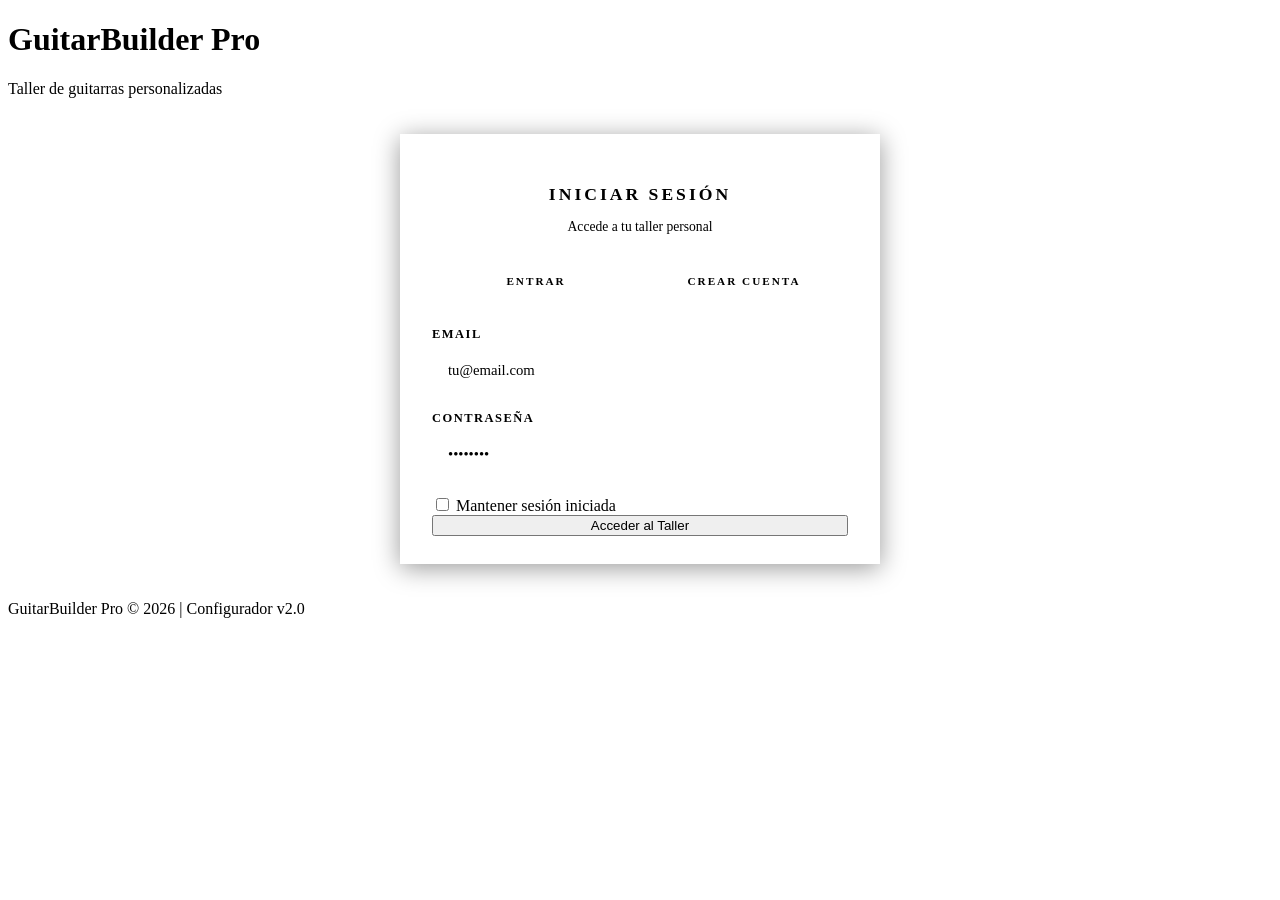
==== index.html @ 759428c0 "Add files via upload" ====
<!DOCTYPE html>
<html lang="es">
<head>
    <meta charset="UTF-8">
    <meta name="viewport" content="width=device-width, initial-scale=1.0">
    <title>GuitarBuilder Pro — Acceso</title>
    <link rel="stylesheet" href="css/main.css">
    <style>
        /* =========================================
           ESTILOS ESPECÍFICOS PARA AUTH
           ========================================= */
        .auth-wrapper {
            width: 100%;
            max-width: 480px;
            margin: 0 auto;
            padding: 20px;
        }

        .auth-card {
            background: var(--bg-card);
            border: 1px solid var(--borde);
            border-radius: var(--radius-lg);
            padding: 36px 32px 28px;
            box-shadow: 0 4px 24px rgba(0,0,0,0.4);
            position: relative;
            overflow: visible;
        }

        .auth-card::before {
            content: '';
            position: absolute;
            top: 20px;
            bottom: 20px;
            left: 0;
            width: 3px;
            background: linear-gradient(180deg, var(--oro) 0%, transparent 100%);
            border-radius: 0 2px 2px 0;
            opacity: 0.6;
        }

        .auth-header {
            text-align: center;
            margin-bottom: 28px;
        }

        .auth-header h2 {
            font-family: var(--fuente-titulo);
            font-size: 1.1rem;
            font-weight: 700;
            color: var(--oro);
            letter-spacing: 3px;
            text-transform: uppercase;
            margin-bottom: 8px;
        }

        .auth-header p {
            font-size: 0.85rem;
            color: var(--txt-sec);
        }

        .auth-toggle {
            display: flex;
            gap: 0;
            margin-bottom: 28px;
            border: 1.5px solid var(--borde);
            border-radius: var(--radius);
            overflow: hidden;
        }

        .auth-toggle button {
            flex: 1;
            background: transparent;
            border: none;
            padding: 12px;
            font-family: var(--fuente-titulo);
            font-size: 0.7rem;
            font-weight: 600;
            letter-spacing: 2px;
            text-transform: uppercase;
            color: var(--txt-sec);
            cursor: pointer;
            transition: all 0.25s ease;
        }

        .auth-toggle button.active {
            background: var(--oro-suave);
            color: var(--oro);
            box-shadow: inset 0 0 0 1px var(--oro);
        }

        .auth-toggle button:not(.active):hover {
            color: var(--txt);
            background: var(--bg-card-hover);
        }

        .auth-form {
            display: none;
            animation: fadeIn 0.3s ease;
        }

        .auth-form.active {
            display: block;
        }

        @keyframes fadeIn {
            from { opacity: 0; transform: translateY(6px); }
            to   { opacity: 1; transform: translateY(0); }
        }

        .campo-auth {
            margin-bottom: 20px;
        }

        .campo-auth label {
            display: block;
            font-size: 0.78rem;
            font-weight: 600;
            letter-spacing: 1.5px;
            text-transform: uppercase;
            color: var(--txt-sec);
            margin-bottom: 8px;
        }

        .campo-auth input[type="text"],
        .campo-auth input[type="email"],
        .campo-auth input[type="password"] {
            width: 100%;
            background: var(--bg-input);
            border: 1.5px solid var(--borde);
            border-radius: var(--radius);
            padding: 12px 16px;
            color: var(--txt);
            font-family: var(--fuente-texto);
            font-size: 0.92rem;
            transition: border-color 0.25s, box-shadow 0.25s;
        }

        .campo-auth input:focus {
            outline: none;
            border-color: var(--oro);
            box-shadow: 0 0 0 3px var(--oro-suave);
        }

        .campo-auth input::placeholder {
            color: var(--txt-dim);
        }

        .campo-auth small {
            display: block;
            font-size: 0.72rem;
            color: var(--txt-dim);
            margin-top: 6px;
        }

        .fila-doble {
            display: grid;
            grid-template-columns: 1fr 1fr;
            gap: 14px;
        }

        @media (max-width: 480px) {
            .fila-doble { grid-template-columns: 1fr; }
            .auth-card { padding: 28px 22px 22px; }
        }

        .opcion-check.terminos {
            margin-bottom: 24px;
            font-size: 0.82rem;
        }

        .opcion-check.terminos a {
            color: var(--oro);
            text-decoration: none;
            border-bottom: 1px solid transparent;
            transition: border-color 0.25s;
        }

        .opcion-check.terminos a:hover {
            border-bottom-color: var(--oro);
        }

        .acciones-auth {
            display: flex;
            flex-direction: column;
            gap: 12px;
        }

        .btn-primario.auth-full {
            width: 100%;
            text-align: center;
        }

        .mensaje-error {
            display: none;
            background: var(--rojo-suave);
            border: 1px solid var(--rojo);
            color: #ff9999;
            padding: 10px 14px;
            border-radius: var(--radius);
            font-size: 0.85rem;
            margin-bottom: 18px;
        }

        .mensaje-error.visible {
            display: block;
        }

        .mensaje-exito {
            display: none;
            background: rgba(34, 155, 34, 0.15);
            border: 1px solid #2a9b2a;
            color: #7dd87d;
            padding: 10px 14px;
            border-radius: var(--radius);
            font-size: 0.85rem;
            margin-bottom: 18px;
        }

        .mensaje-exito.visible {
            display: block;
        }

        .spinner {
            display: none;
            width: 20px;
            height: 20px;
            border: 2px solid var(--oro);
            border-top-color: transparent;
            border-radius: 50%;
            animation: spin 1s linear infinite;
            margin: 0 auto;
        }

        @keyframes spin {
            to { transform: rotate(360deg); }
        }
    </style>
</head>
<body>

    <header>
        <h1>GuitarBuilder Pro</h1>
        <p>Taller de guitarras personalizadas</p>
    </header>

    <main class="auth-wrapper">
        <div class="auth-card">

            <div class="auth-header">
                <h2 id="auth-titulo">Iniciar Sesión</h2>
                <p id="auth-subtitulo">Accede a tu taller personal</p>
            </div>

            <div class="auth-toggle">
                <button type="button" id="tab-login" class="active" onclick="mostrarForm('login')">Entrar</button>
                <button type="button" id="tab-register" onclick="mostrarForm('register')">Crear Cuenta</button>
            </div>

            <!-- FORMULARIO LOGIN -->
            <form id="form-login" class="auth-form active" onsubmit="enviarLogin(event)" novalidate>
                <div id="error-login" class="mensaje-error"></div>
                <div id="exito-login" class="mensaje-exito"></div>

                <div class="campo-auth">
                    <label for="login_email">Email</label>
                    <input type="email" id="login_email" name="email" placeholder="tu@email.com" required autocomplete="email">
                </div>

                <div class="campo-auth">
                    <label for="login_password">Contraseña</label>
                    <input type="password" id="login_password" name="password" placeholder="••••••••" required autocomplete="current-password">
                </div>

                <label class="opcion-check" style="margin-bottom: 22px;">
                    <input type="checkbox" name="recordar">
                    <span>Mantener sesión iniciada</span>
                </label>

                <div class="acciones-auth">
                    <button type="submit" class="btn-primario auth-full" id="btn-login">
                        Acceder al Taller
                    </button>
                    <div class="spinner" id="spinner-login"></div>
                </div>
            </form>

            <!-- FORMULARIO REGISTRO -->
            <form id="form-register" class="auth-form" onsubmit="enviarRegistro(event)" novalidate>
                <div id="error-register" class="mensaje-error"></div>
                <div id="exito-register" class="mensaje-exito"></div>

                <div class="fila-doble">
                    <div class="campo-auth">
                        <label for="reg_nombre">Nombre</label>
                        <input type="text" id="reg_nombre" name="nombre" placeholder="Jorge" required autocomplete="given-name">
                    </div>
                    <div class="campo-auth">
                        <label for="reg_apellido">Apellido</label>
                        <input type="text" id="reg_apellido" name="apellido" placeholder="García" required autocomplete="family-name">
                    </div>
                </div>

                <div class="campo-auth">
                    <label for="reg_usuario">Nombre de usuario</label>
                    <input type="text" id="reg_usuario" name="usuario" placeholder="jorge_guitar" required autocomplete="username">
                    <small>Será tu identificador público en el taller.</small>
                </div>

                <div class="campo-auth">
                    <label for="reg_email">Email</label>
                    <input type="email" id="reg_email" name="email" placeholder="jorge@email.com" required autocomplete="email">
                </div>

                <div class="fila-doble">
                    <div class="campo-auth">
                        <label for="reg_password">Contraseña</label>
                        <input type="password" id="reg_password" name="password" placeholder="Mín. 8 caracteres" required minlength="8" autocomplete="new-password">
                    </div>
                    <div class="campo-auth">
                        <label for="reg_password2">Repetir contraseña</label>
                        <input type="password" id="reg_password2" name="password2" placeholder="Igual que arriba" required autocomplete="new-password">
                    </div>
                </div>

                <label class="opcion-check terminos">
                    <input type="checkbox" name="terminos" id="reg_terminos" required>
                    <span>Acepto los <a href="#">términos de uso</a> y la <a href="#">política de privacidad</a>.</span>
                </label>

                <div class="acciones-auth">
                    <button type="submit" class="btn-primario auth-full" id="btn-register">
                        Crear Usuario
                    </button>
                    <div class="spinner" id="spinner-register"></div>
                </div>
            </form>

        </div>
    </main>

    <footer>
        <p>GuitarBuilder Pro &copy; 2026 | Configurador v2.0</p>
    </footer>

    <script>
        // =========================================
        // URL DE TU SERVIDOR FLASK
        // =========================================
        const API_URL = "http://127.0.0.1:5000";
        // =========================================
        // ↑↑↑ CAMBIA SI FLASK ESTÁ EN OTRO PUERTO/SERVIDOR ↑↑↑
        // =========================================

        const formLogin    = document.getElementById('form-login');
        const formRegister = document.getElementById('form-register');
        const tabLogin     = document.getElementById('tab-login');
        const tabRegister  = document.getElementById('tab-register');
        const titulo       = document.getElementById('auth-titulo');
        const subtitulo    = document.getElementById('auth-subtitulo');

        function mostrarForm(modo) {
            // Limpiar mensajes al cambiar de pestaña
            document.querySelectorAll('.mensaje-error, .mensaje-exito').forEach(el => el.classList.remove('visible'));
            
            if (modo === 'login') {
                formLogin.classList.add('active');
                formRegister.classList.remove('active');
                tabLogin.classList.add('active');
                tabRegister.classList.remove('active');
                titulo.textContent = 'Iniciar Sesión';
                subtitulo.textContent = 'Accede a tu taller personal';
            } else {
                formLogin.classList.remove('active');
                formRegister.classList.add('active');
                tabLogin.classList.remove('active');
                tabRegister.classList.add('active');
                titulo.textContent = 'Crear Cuenta';
                subtitulo.textContent = 'Únete al taller y guarda tus diseños';
            }
        }

        // =========================================
        // ENVIAR REGISTRO A FLASK
        // =========================================
        async function enviarRegistro(e) {
            e.preventDefault();
            
            const errBox = document.getElementById('error-register');
            const exitoBox = document.getElementById('exito-register');
            const spinner = document.getElementById('spinner-register');
            const btn = document.getElementById('btn-register');
            
            // Validación cliente
            const p1 = document.getElementById('reg_password').value;
            const p2 = document.getElementById('reg_password2').value;
            const terminos = document.getElementById('reg_terminos').checked;
            
            if (p1 !== p2) {
                errBox.textContent = 'Las contraseñas no coinciden.';
                errBox.classList.add('visible');
                return;
            }
            if (!terminos) {
                errBox.textContent = 'Debes aceptar los términos para continuar.';
                errBox.classList.add('visible');
                return;
            }
            
            errBox.classList.remove('visible');
            exitoBox.classList.remove('visible');
            
            // Preparar datos
            const datos = {
                usuario: document.getElementById('reg_usuario').value,
                email: document.getElementById('reg_email').value,
                password: p1,
                nombre: document.getElementById('reg_nombre').value,
                apellido: document.getElementById('reg_apellido').value
            };
            
            // Mostrar spinner
            btn.style.display = 'none';
            spinner.style.display = 'block';
            
            try {
                const respuesta = await fetch(`${API_URL}/register`, {
                    method: 'POST',
                    headers: { 'Content-Type': 'application/json' },
                    body: JSON.stringify(datos)
                });
                
                const resultado = await respuesta.json();
                
                if (!respuesta.ok) {
                    errBox.textContent = resultado.error || 'Error en el registro';
                    errBox.classList.add('visible');
                } else {
                    exitoBox.textContent = '¡Registro exitoso! Redirigiendo al login...';
                    exitoBox.classList.add('visible');
                    setTimeout(() => mostrarForm('login'), 1500);
                }
                
            } catch (error) {
                errBox.textContent = 'No se pudo conectar con el servidor. ¿Está Flask ejecutándose?';
                errBox.classList.add('visible');
            } finally {
                btn.style.display = 'block';
                spinner.style.display = 'none';
            }
        }

        // =========================================
        // ENVIAR LOGIN A FLASK + REDIRECCIÓN
        // =========================================
        async function enviarLogin(e) {
            e.preventDefault();
            
            const errBox = document.getElementById('error-login');
            const exitoBox = document.getElementById('exito-login');
            const spinner = document.getElementById('spinner-login');
            const btn = document.getElementById('btn-login');
            
            const email = document.getElementById('login_email').value.trim();
            const password = document.getElementById('login_password').value;
            
            if (!email || !password) {
                errBox.textContent = 'Completa todos los campos.';
                errBox.classList.add('visible');
                return;
            }
            
            errBox.classList.remove('visible');
            exitoBox.classList.remove('visible');
            
            const datos = { email, password };
            
            btn.style.display = 'none';
            spinner.style.display = 'block';
            
            try {
                const respuesta = await fetch(`${API_URL}/login`, {
                    method: 'POST',
                    headers: { 'Content-Type': 'application/json' },
                    credentials: 'include',
                    body: JSON.stringify(datos)
                });
                
                const resultado = await respuesta.json();
                
                if (!respuesta.ok) {
                    errBox.textContent = resultado.error || 'Error en el login';
                    errBox.classList.add('visible');
                } else {
                    if (resultado.success) {
                        // 1. PRIMERO guardamos los datos en localStorage (por si falla la sesión)
                        localStorage.setItem('guitarUser', resultado.user.nombre || resultado.user.username);
                        localStorage.setItem('guitarUserId', resultado.user.id);
                        
                        // 2. Mostramos mensaje de éxito
                        exitoBox.textContent = '¡Login exitoso! Redirigiendo...';
                        exitoBox.classList.add('visible');
                        
                        // 3. Redirigimos de forma segura
                        const destino = resultado.redirect || 'formulario_personalizacion_guitarra.html';
                        setTimeout(() => {
                            window.location.href = destino;
                        }, 800);
                    }
                }
                
            } catch (error) {
                errBox.textContent = 'No se pudo conectar con el servidor. ¿Está Flask ejecutándose en ' + API_URL + '?';
                errBox.classList.add('visible');
            } finally {
                btn.style.display = 'block';
                spinner.style.display = 'none';
            }
        }
    </script>
</body>
</html>
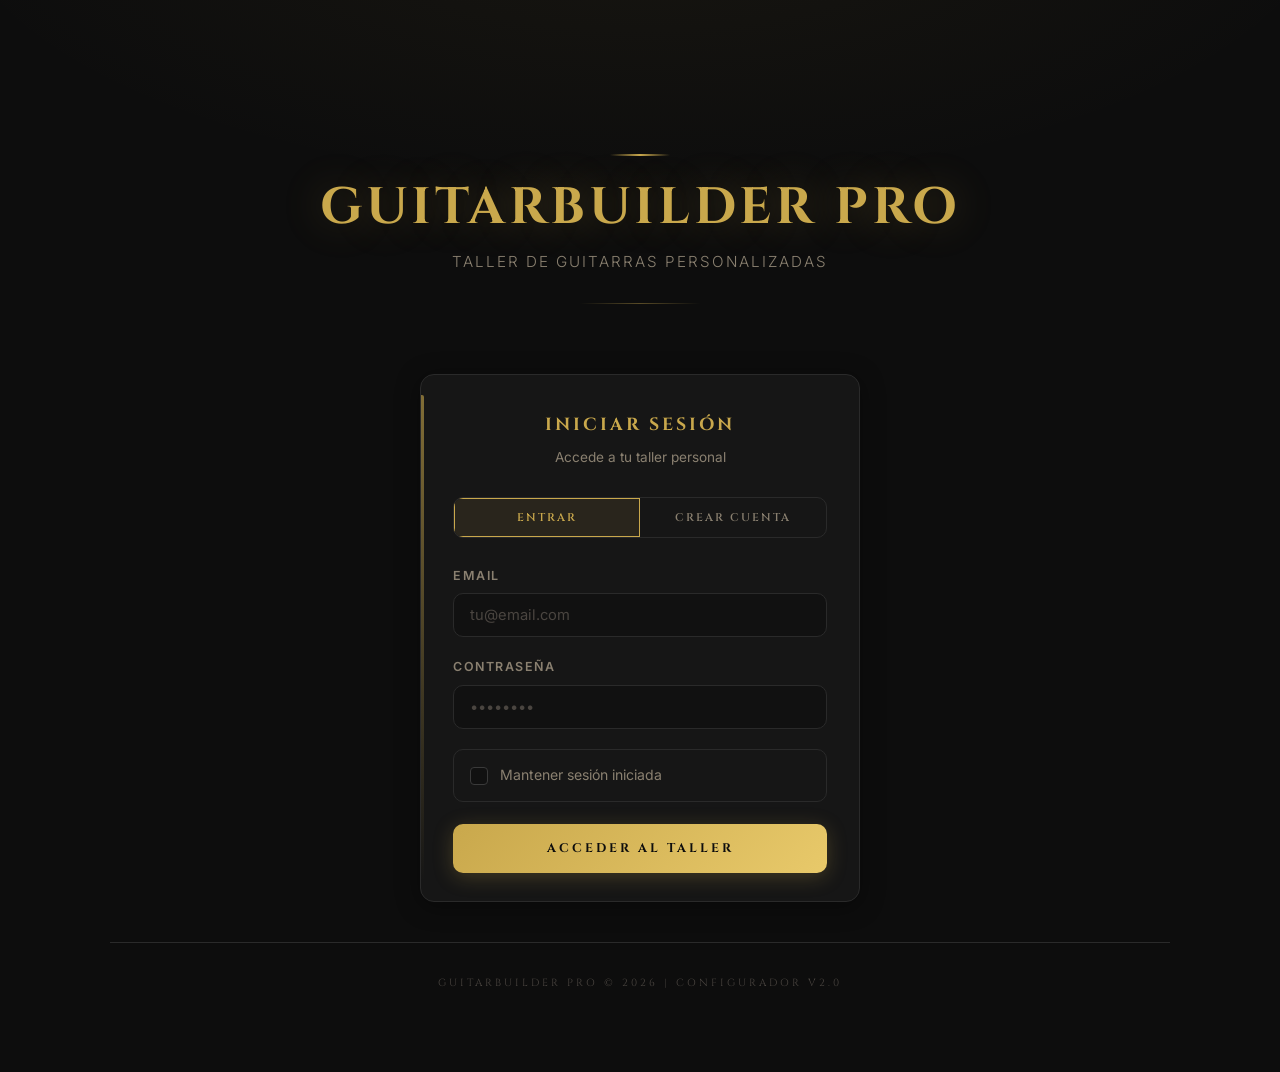
==== commit 8a925787: "Update API URL to production server" ====
--- a/index.html
+++ b/index.html
@@ -346,7 +346,7 @@
         // =========================================
         // URL DE TU SERVIDOR FLASK
         // =========================================
-        const API_URL = "http://127.0.0.1:5000";
+        const API_URL = "https://pr3-web.onrender.com";
         // =========================================
         // ↑↑↑ CAMBIA SI FLASK ESTÁ EN OTRO PUERTO/SERVIDOR ↑↑↑
         // =========================================
@@ -518,4 +518,4 @@
         }
     </script>
 </body>
-</html>+</html>
--- a/css/main.css
+++ b/css/main.css
@@ -0,0 +1,1524 @@
+@import url('https://fonts.googleapis.com/css2?family=Cinzel:wght@400;600;700&family=Inter:wght@300;400;500;600&display=swap');
+
+/* =========================================
+   VARIABLES
+   ========================================= */
+:root {
+    --bg:            #0d0d0d;
+    --bg-card:       #161616;
+    --bg-card-hover: #1e1e1e;
+    --bg-input:      #111111;
+
+    --oro:           #c9a84c;
+    --oro-brillante: #e8c96a;
+    --oro-suave:     rgba(201,168,76,0.10);
+    --oro-glow:      rgba(201,168,76,0.25);
+
+    --rojo:          #9b1c1c;
+    --rojo-suave:    rgba(155,28,28,0.15);
+    --rojo-hover:    #b22222;
+
+    --borde:         #2a2a2a;
+    --borde-hover:   #3a3a3a;
+
+    --txt:           #f0ece4;
+    --txt-sec:       #8a8070;
+    --txt-dim:       #4a4540;
+
+    --radius:        10px;
+    --radius-lg:     14px;
+    --transition:    0.25s cubic-bezier(0.25,0.8,0.25,1);
+
+    --fuente-titulo: 'Cinzel', serif;
+    --fuente-texto:  'Inter', sans-serif;
+}
+
+/* =========================================
+   RESET & BASE
+   ========================================= */
+*, *::before, *::after { box-sizing: border-box; margin: 0; padding: 0; }
+
+html { scroll-behavior: smooth; }
+
+body {
+    background-color: var(--bg);
+    background-image:
+        radial-gradient(ellipse 80% 40% at 50% -10%, rgba(201,168,76,0.06) 0%, transparent 70%);
+    color: var(--txt);
+    font-family: var(--fuente-texto);
+    font-size: 15px;
+    line-height: 1.6;
+    min-height: 100vh;
+    display: flex;
+    flex-direction: column;
+    align-items: center;
+    padding: 0 20px 60px;
+    margin-top: 5vw;
+}
+
+/* =========================================
+   HEADER
+   ========================================= */
+header {
+    width: 100%;
+    max-width: 1060px;
+    text-align: center;
+    padding: 70px 20px 50px;
+    position: relative;
+}
+
+header::before {
+    content: '';
+    display: block;
+    width: 60px;
+    height: 2px;
+    background: linear-gradient(90deg, transparent, var(--oro), transparent);
+    margin: 0 auto 24px;
+}
+
+header h1 {
+    font-family: var(--fuente-titulo);
+    font-size: clamp(2rem, 5vw, 3.2rem);
+    font-weight: 700;
+    color: var(--oro);
+    letter-spacing: 4px;
+    text-transform: uppercase;
+    line-height: 1.1;
+    text-shadow: 0 0 40px rgba(201,168,76,0.3);
+    margin-bottom: 14px;
+}
+
+header p {
+    font-size: 0.95rem;
+    color: var(--txt-sec);
+    letter-spacing: 2px;
+    text-transform: uppercase;
+    font-weight: 300;
+}
+
+header::after {
+    content: '';
+    display: block;
+    width: 120px;
+    height: 1px;
+    background: linear-gradient(90deg, transparent, var(--oro), transparent);
+    margin: 28px auto 0;
+    opacity: 0.4;
+}
+
+/* =========================================
+   LAYOUT PRINCIPAL
+   ========================================= */
+main {
+    width: 100%;
+    max-width: 1060px;
+}
+
+/* =========================================
+   FIELDSET / SECCIONES
+   ========================================= */
+.grupo-configuracion {
+    width: 100%;
+    background: var(--bg-card);
+    border: 1px solid var(--borde);
+    border-radius: var(--radius-lg);
+    padding: 36px 36px 28px;
+    margin-bottom: 20px;
+    position: relative;
+    overflow: visible;
+    box-shadow: 0 4px 24px rgba(0,0,0,0.4);
+    transition: border-color var(--transition);
+}
+
+.grupo-configuracion:hover {
+    border-color: var(--borde-hover);
+}
+
+/* Línea dorada lateral izquierda */
+.grupo-configuracion::before {
+    content: '';
+    position: absolute;
+    top: 20px;
+    bottom: 20px;
+    left: 0;
+    width: 3px;
+    background: linear-gradient(180deg, var(--oro) 0%, transparent 100%);
+    border-radius: 0 2px 2px 0;
+    opacity: 0.6;
+}
+
+legend {
+    padding: 0 12px 0 0;
+    margin-bottom: 6px;
+}
+
+legend h2 {
+    font-family: var(--fuente-titulo);
+    font-size: 0.8rem;
+    font-weight: 600;
+    color: var(--oro);
+    letter-spacing: 3px;
+    text-transform: uppercase;
+    display: flex;
+    align-items: center;
+    gap: 10px;
+}
+
+legend h2::before {
+    content: attr(data-step);
+    display: inline-flex;
+    align-items: center;
+    justify-content: center;
+    width: 24px;
+    height: 24px;
+    border-radius: 50%;
+    background: var(--oro-suave);
+    border: 1px solid var(--oro);
+    font-size: 0.7rem;
+    font-weight: 700;
+    color: var(--oro);
+    flex-shrink: 0;
+}
+
+.subgrupo {
+    margin-bottom: 32px;
+    width: 100%;
+}
+
+.subgrupo:last-child { margin-bottom: 0; }
+
+.subgrupo h3 {
+    font-family: var(--fuente-titulo);
+    font-size: 0.72rem;
+    font-weight: 600;
+    color: var(--txt-sec);
+    letter-spacing: 2.5px;
+    text-transform: uppercase;
+    margin-bottom: 16px;
+    padding-bottom: 8px;
+    border-bottom: 1px solid var(--borde);
+}
+
+.grupo-configuracion > p {
+    color: var(--txt-sec);
+    font-size: 0.88rem;
+    margin-bottom: 24px;
+    margin-top: -4px;
+}
+
+/* =========================================
+   TARJETAS DE RADIO (guitarras, clavijas)
+   ========================================= */
+input[type="radio"],
+input[type="checkbox"] { display: none; }
+
+.opciones-radio {
+    display: flex;
+    justify-content: center;
+    flex-wrap: wrap;
+    gap: 20px;
+    padding: 10px 0 4px;
+}
+
+.tarjeta-contenido {
+    display: flex;
+    flex-direction: column;
+    align-items: center;
+    justify-content: flex-start;
+    width: 250px;
+    min-height: 290px;
+    padding: 24px 18px 20px;
+    gap: 12px;
+    background: var(--bg-card);
+    border: 1.5px solid var(--borde);
+    border-radius: var(--radius-lg);
+    text-align: center;
+    cursor: pointer;
+    transition: all var(--transition);
+    position: relative;
+    overflow: hidden;
+}
+
+.tarjeta-contenido::after {
+    content: '';
+    position: absolute;
+    inset: 0;
+    border-radius: var(--radius-lg);
+    background: radial-gradient(ellipse at 50% 0%, var(--oro-suave), transparent 70%);
+    opacity: 0;
+    transition: opacity var(--transition);
+    pointer-events: none;
+}
+
+.tarjeta-contenido img {
+    width: 100%;
+    height: 150px;
+    object-fit: contain;
+    filter: drop-shadow(0 8px 12px rgba(0,0,0,0.7));
+    transition: transform 0.35s ease;
+}
+
+.nombre-opcion {
+    font-family: var(--fuente-titulo);
+    font-size: 0.85rem;
+    font-weight: 700;
+    letter-spacing: 2px;
+    text-transform: uppercase;
+    color: var(--txt);
+    transition: color var(--transition);
+}
+
+.descripcion-opcion {
+    color: var(--txt-sec);
+    font-size: 0.82rem;
+    line-height: 1.4;
+    transition: color var(--transition);
+}
+
+/* Hover */
+.opcion-tarjeta:hover .tarjeta-contenido {
+    border-color: var(--rojo-hover);
+    transform: translateY(-6px);
+    box-shadow: 0 12px 28px rgba(0,0,0,0.5), 0 0 0 1px rgba(178,34,34,0.2);
+}
+.opcion-tarjeta:hover .tarjeta-contenido img { transform: scale(1.06) translateY(-2px); }
+
+/* Seleccionado */
+input[type="radio"]:checked + .tarjeta-contenido {
+    border-color: var(--oro);
+    transform: translateY(-6px);
+    box-shadow: 0 12px 32px rgba(0,0,0,0.5), 0 0 0 1px var(--oro-glow);
+}
+input[type="radio"]:checked + .tarjeta-contenido::after { opacity: 1; }
+input[type="radio"]:checked + .tarjeta-contenido .nombre-opcion { color: var(--oro); }
+input[type="radio"]:checked + .tarjeta-contenido .descripcion-opcion { color: var(--oro-brillante); opacity: 0.7; }
+
+/* Tarjetas mini (clavijas) */
+.opcion-tarjeta.mini .tarjeta-contenido {
+    width: 200px;
+    min-height: 150px;
+    padding: 16px 12px;
+    gap: 10px;
+}
+.opcion-tarjeta.mini .tarjeta-contenido img { height: 100px; }
+.opcion-tarjeta.mini .tarjeta-contenido span {
+    font-family: var(--fuente-titulo);
+    font-size: 0.7rem;
+    letter-spacing: 1.5px;
+    text-transform: uppercase;
+    color: var(--txt-sec);
+    transition: color var(--transition);
+}
+input[type="radio"]:checked + .tarjeta-contenido span { color: var(--oro); }
+
+/* =========================================
+   BOTONES RECTANGULARES (cuerdas / trastes)
+   ========================================= */
+.opciones-radio:has(.opcion-boton) {
+    justify-content: flex-start;
+    gap: 12px;
+    padding: 4px 0;
+}
+
+.opcion-boton {
+    display: flex;
+    flex-direction: column;
+    align-items: center;
+    justify-content: center;
+    padding: 14px 22px;
+    background: var(--bg-card);
+    border: 1.5px solid var(--borde);
+    border-radius: var(--radius);
+    cursor: pointer;
+    transition: all var(--transition);
+    text-align: center;
+    min-width: 110px;
+}
+
+.opcion-boton span {
+    font-family: var(--fuente-titulo);
+    font-size: 0.85rem;
+    font-weight: 600;
+    letter-spacing: 1px;
+    color: var(--txt);
+    transition: color var(--transition);
+}
+.opcion-boton small {
+    font-size: 0.72rem;
+    color: var(--txt-sec);
+    margin-top: 2px;
+    transition: color var(--transition);
+}
+
+.opcion-boton:hover { border-color: var(--rojo-hover); background: var(--bg-card-hover); transform: translateY(-2px); }
+.opcion-boton:has(input[type="radio"]:checked) {
+    border-color: var(--oro);
+    background: var(--oro-suave);
+    box-shadow: 0 4px 14px var(--oro-glow);
+    transform: translateY(-2px);
+}
+.opcion-boton:has(input[type="radio"]:checked) span,
+.opcion-boton:has(input[type="radio"]:checked) small { color: var(--oro); }
+
+/* =========================================
+   PASTILLAS DINÁMICAS
+   ========================================= */
+.contenedor-dinamico-pastillas {
+    display: flex;
+    flex-wrap: wrap;
+    gap: 16px;
+    align-items: stretch;
+    justify-content: center;
+}
+
+.bloque-pastilla {
+    background: var(--bg-card);
+    border: 1.5px solid var(--borde);
+    border-radius: var(--radius-lg);
+    padding: 20px 18px 18px;
+    width: 240px;
+    position: relative;
+    display: flex;
+    flex-direction: column;
+    gap: 12px;
+    transition: border-color var(--transition), box-shadow var(--transition);
+}
+
+.bloque-pastilla:hover {
+    border-color: var(--borde-hover);
+    box-shadow: 0 6px 20px rgba(0,0,0,0.3);
+}
+
+.label-posicion {
+    font-family: var(--fuente-titulo);
+    font-size: 0.68rem;
+    font-weight: 600;
+    letter-spacing: 2.5px;
+    text-transform: uppercase;
+    color: var(--oro);
+    margin: 0;
+}
+
+.imagen-pastilla-contenedor {
+    width: 100%;
+    height: 120px;
+    display: flex;
+    justify-content: center;
+    align-items: center;
+    background: rgba(255,255,255,0.02);
+    border: 1px solid var(--borde);
+    border-radius: var(--radius);
+}
+.imagen-pastilla-contenedor img {
+    max-height: 100px;
+    max-width: 95%;
+    object-fit: contain;
+    filter: drop-shadow(0 4px 8px rgba(0,0,0,0.7));
+    transition: transform 0.3s ease, opacity 0.2s ease;
+}
+.bloque-pastilla:hover .imagen-pastilla-contenedor img { transform: scale(1.08); }
+
+.bloque-pastilla select {
+    background: var(--bg-input);
+    color: var(--txt);
+    border: 1.5px solid var(--borde);
+    padding: 9px 12px;
+    border-radius: var(--radius);
+    font-family: var(--fuente-texto);
+    font-size: 0.85rem;
+    width: 100%;
+    cursor: pointer;
+    appearance: none;
+    background-image: url("data:image/svg+xml,%3Csvg xmlns='http://www.w3.org/2000/svg' width='10' height='6'%3E%3Cpath d='M0 0l5 6 5-6z' fill='%238a8070'/%3E%3C/svg%3E");
+    background-repeat: no-repeat;
+    background-position: right 12px center;
+    transition: border-color var(--transition);
+}
+.bloque-pastilla select:focus { outline: none; border-color: var(--oro); }
+
+.btn-eliminar {
+    position: absolute;
+    top: 12px;
+    right: 12px;
+    width: 22px;
+    height: 22px;
+    background: transparent;
+    border: 1px solid var(--borde);
+    border-radius: 50%;
+    color: var(--txt-dim);
+    font-size: 0.75rem;
+    cursor: pointer;
+    transition: all var(--transition);
+    display: flex;
+    align-items: center;
+    justify-content: center;
+    line-height: 1;
+}
+.btn-eliminar:hover { background: var(--rojo-suave); border-color: var(--rojo); color: var(--rojo-hover); }
+
+.btn-add-pastilla {
+    display: flex;
+    flex-direction: column;
+    align-items: center;
+    justify-content: center;
+    width: 210px;
+    min-height: 190px;
+    border: 1.5px dashed var(--borde);
+    border-radius: var(--radius-lg);
+    background: transparent;
+    color: var(--txt-dim);
+    cursor: pointer;
+    transition: all var(--transition);
+    gap: 8px;
+    font-family: var(--fuente-titulo);
+    font-size: 0.68rem;
+    letter-spacing: 2px;
+    text-transform: uppercase;
+}
+.btn-add-pastilla .icono-plus {
+    font-size: 2.2rem;
+    font-weight: 200;
+    line-height: 1;
+    color: var(--txt-dim);
+    transition: color var(--transition);
+}
+.btn-add-pastilla:hover {
+    border-color: var(--oro);
+    background: var(--oro-suave);
+    color: var(--oro);
+}
+.btn-add-pastilla:hover .icono-plus { color: var(--oro); }
+
+/* =========================================
+   COLUMNAS (cuerdas/trastes)
+   ========================================= */
+.contenedor-columnas {
+    display: grid;
+    grid-template-columns: repeat(2, 1fr);
+    gap: 32px;
+    margin-bottom: 32px;
+}
+@media (max-width: 640px) {
+    .contenedor-columnas { grid-template-columns: 1fr; gap: 0; }
+}
+
+/* =========================================
+   MATERIALES (maderas)
+   ========================================= */
+.selector-materiales {
+    display: grid;
+    grid-template-columns: repeat(auto-fit, minmax(210px, 1fr));
+    gap: 12px;
+    margin-top: 8px;
+}
+
+.opcion-material {
+    display: flex;
+    align-items: center;
+    padding: 12px 14px;
+    background: var(--bg-card);
+    border: 1.5px solid var(--borde);
+    border-radius: var(--radius);
+    cursor: pointer;
+    transition: all var(--transition);
+}
+.opcion-material:hover {
+    border-color: var(--rojo-hover);
+    background: var(--bg-card-hover);
+    transform: translateX(4px);
+}
+.opcion-material:has(input[type="radio"]:checked) {
+    border-color: var(--oro);
+    background: var(--oro-suave);
+    box-shadow: 0 4px 14px var(--oro-glow);
+}
+.opcion-material:has(input[type="radio"]:checked) .info-material span { color: var(--oro); }
+.opcion-material:has(input[type="radio"]:checked) .swatch-madera { border-color: var(--oro); }
+
+.swatch-madera {
+    width: 38px;
+    height: 38px;
+    border-radius: 50%;
+    border: 2px solid var(--borde);
+    flex-shrink: 0;
+    margin-right: 14px;
+    background-size: cover;
+    background-position: center;
+    transition: transform var(--transition), border-color var(--transition);
+    box-shadow: inset 0 2px 6px rgba(0,0,0,0.7);
+}
+.opcion-material:hover .swatch-madera { transform: scale(1.12); }
+
+.info-material { display: flex; flex-direction: column; }
+.info-material span {
+    font-weight: 600;
+    font-size: 0.88rem;
+    color: var(--txt);
+    transition: color var(--transition);
+}
+.info-material small { font-size: 0.75rem; color: var(--txt-sec); margin-top: 2px; }
+
+/* =========================================
+   SLIDER RADIO DIAPASÓN
+   ========================================= */
+.contenedor-radio {
+    background: var(--bg-card);
+    padding: 28px 28px 24px;
+    border: 1px solid var(--borde);
+    border-radius: var(--radius-lg);
+    text-align: center;
+}
+
+#valor-radio {
+    display: block;
+    font-family: var(--fuente-titulo);
+    font-size: 3.2rem;
+    font-weight: 700;
+    color: var(--oro);
+    margin-bottom: 18px;
+    text-shadow: 0 0 30px var(--oro-glow);
+}
+
+.info-radio {
+    color: var(--txt-sec);
+    font-size: 0.82rem;
+    margin-top: 16px;
+    line-height: 1.6;
+}
+
+input[type="range"] { -webkit-appearance: none; appearance: none; width: 100%; background: transparent; cursor: pointer; }
+input[type="range"]:focus { outline: none; }
+
+input[type="range"]::-webkit-slider-runnable-track {
+    height: 6px;
+    background: linear-gradient(90deg, var(--oro) var(--val, 20%), var(--borde-hover) var(--val, 20%));
+    border-radius: 3px;
+}
+input[type="range"]::-moz-range-track {
+    height: 6px;
+    background: var(--borde-hover);
+    border-radius: 3px;
+}
+input[type="range"]::-moz-range-progress {
+    height: 6px;
+    background: var(--oro);
+    border-radius: 3px;
+}
+input[type="range"]::-webkit-slider-thumb {
+    -webkit-appearance: none;
+    width: 22px; height: 22px;
+    border-radius: 50%;
+    background: var(--oro);
+    margin-top: -8px;
+    box-shadow: 0 0 0 4px rgba(0,0,0,0.5), 0 0 14px var(--oro-glow);
+    transition: transform 0.2s;
+}
+input[type="range"]::-moz-range-thumb {
+    width: 22px; height: 22px;
+    border-radius: 50%;
+    background: var(--oro);
+    border: none;
+    box-shadow: 0 0 0 4px rgba(0,0,0,0.5), 0 0 14px var(--oro-glow);
+    transition: transform 0.2s;
+}
+input[type="range"]:hover::-webkit-slider-thumb,
+input[type="range"]:active::-webkit-slider-thumb { transform: scale(1.25); background: var(--oro-brillante); }
+input[type="range"]:hover::-moz-range-thumb,
+input[type="range"]:active::-moz-range-thumb { transform: scale(1.25); background: var(--oro-brillante); }
+
+/* =========================================
+   RUEDAS DE COLOR
+   ========================================= */
+.ruedas-dobles {
+    display: flex;
+    flex-wrap: wrap;
+    gap: 28px;
+    margin-bottom: 32px;
+}
+
+.selector-color-rueda {
+    flex: 1 1 280px;
+    min-width: 260px;
+    background: var(--bg-card);
+    border: 1px solid var(--borde);
+    border-radius: var(--radius-lg);
+    padding: 20px 20px 16px;
+}
+
+.selector-color-rueda h3 {
+    font-family: var(--fuente-titulo);
+    font-size: 0.68rem;
+    font-weight: 600;
+    color: var(--oro);
+    letter-spacing: 2.5px;
+    text-transform: uppercase;
+    margin-bottom: 16px;
+    padding-bottom: 10px;
+    border-bottom: 1px solid var(--borde);
+}
+
+.rueda-wrapper {
+    display: flex;
+    align-items: center;
+    gap: 18px;
+    flex-wrap: wrap;
+}
+
+.rueda-canvas {
+    width: 200px;
+    height: 200px;
+    cursor: crosshair;
+    border-radius: 50%;
+    display: block;
+    flex-shrink: 0;
+}
+
+.rueda-preview-box {
+    display: flex;
+    flex-direction: column;
+    align-items: center;
+    gap: 12px;
+}
+
+.rueda-preview-swatch {
+    width: 60px;
+    height: 60px;
+    border-radius: 50%;
+    border: 2px solid var(--borde);
+    box-shadow: 0 0 0 4px rgba(0,0,0,0.4), 0 4px 16px rgba(0,0,0,0.6);
+    transition: background 0.1s;
+}
+
+.hex-valor-circulo {
+    font-family: 'Inter', monospace;
+    font-size: 0.75rem;
+    font-weight: 600;
+    color: var(--txt-sec);
+    letter-spacing: 1.5px;
+    text-transform: uppercase;
+    background: var(--bg-input);
+    padding: 4px 10px;
+    border-radius: 20px;
+    border: 1px solid var(--borde);
+}
+
+/* =========================================
+   ACABADO
+   ========================================= */
+.grid-acabado {
+    display: grid;
+    grid-template-columns: repeat(auto-fit, minmax(160px, 1fr));
+    gap: 12px;
+    margin-top: 8px;
+}
+
+.opcion-acabado { cursor: pointer; display: block; }
+.opcion-acabado input[type="radio"] { display: none; }
+
+.acabado-contenido {
+    display: flex;
+    flex-direction: column;
+    align-items: center;
+    justify-content: center;
+    gap: 7px;
+    padding: 20px 14px;
+    background: var(--bg-card);
+    border: 1.5px solid var(--borde);
+    border-radius: var(--radius-lg);
+    text-align: center;
+    transition: all var(--transition);
+}
+
+.acabado-icono { font-size: 1.5rem; color: var(--txt-sec); line-height: 1; transition: color var(--transition); }
+.acabado-nombre {
+    font-family: var(--fuente-titulo);
+    font-size: 0.75rem;
+    font-weight: 700;
+    letter-spacing: 1.5px;
+    text-transform: uppercase;
+    color: var(--txt);
+    transition: color var(--transition);
+}
+.acabado-desc { font-size: 0.75rem; color: var(--txt-sec); transition: color var(--transition); }
+
+.opcion-acabado:hover .acabado-contenido {
+    border-color: var(--rojo-hover);
+    background: var(--bg-card-hover);
+    transform: translateY(-3px);
+    box-shadow: 0 6px 16px rgba(0,0,0,0.4);
+}
+.opcion-acabado:hover .acabado-icono,
+.opcion-acabado:hover .acabado-nombre { color: var(--rojo-hover); }
+
+.opcion-acabado:has(input[type="radio"]:checked) .acabado-contenido {
+    border-color: var(--oro);
+    background: var(--oro-suave);
+    box-shadow: 0 6px 20px var(--oro-glow);
+    transform: translateY(-3px);
+}
+.opcion-acabado:has(input[type="radio"]:checked) .acabado-icono,
+.opcion-acabado:has(input[type="radio"]:checked) .acabado-nombre,
+.opcion-acabado:has(input[type="radio"]:checked) .acabado-desc { color: var(--oro); }
+
+/* =========================================
+   EXTRAS / CHECKBOXES
+   ========================================= */
+.opciones-extras {
+    display: grid;
+    grid-template-columns: repeat(auto-fit, minmax(200px, 1fr));
+    gap: 10px;
+    margin-bottom: 28px;
+}
+
+.opcion-check {
+    display: flex;
+    align-items: center;
+    gap: 12px;
+    padding: 14px 16px;
+    background: var(--bg-card);
+    border: 1.5px solid var(--borde);
+    border-radius: var(--radius);
+    cursor: pointer;
+    transition: all var(--transition);
+    font-size: 0.88rem;
+    color: var(--txt-sec);
+    position: relative;
+}
+
+.opcion-check::before {
+    content: '';
+    width: 18px;
+    height: 18px;
+    border-radius: 4px;
+    border: 1.5px solid var(--borde-hover);
+    background: var(--bg-input);
+    flex-shrink: 0;
+    transition: all var(--transition);
+}
+
+.opcion-check:hover {
+    border-color: var(--borde-hover);
+    background: var(--bg-card-hover);
+    color: var(--txt);
+}
+.opcion-check:hover::before { border-color: var(--rojo-hover); }
+
+.opcion-check:has(input[type="checkbox"]:checked) {
+    border-color: var(--oro);
+    background: var(--oro-suave);
+    color: var(--txt);
+}
+.opcion-check:has(input[type="checkbox"]:checked)::before {
+    background: var(--oro);
+    border-color: var(--oro);
+    background-image: url("data:image/svg+xml,%3Csvg xmlns='http://www.w3.org/2000/svg' viewBox='0 0 12 10'%3E%3Cpath d='M1 5l3.5 3.5L11 1' stroke='%230d0d0d' stroke-width='2' fill='none' stroke-linecap='round'/%3E%3C/svg%3E");
+    background-size: 12px;
+    background-position: center;
+    background-repeat: no-repeat;
+}
+
+/* =========================================
+   GRABADO
+   ========================================= */
+.campo-grabado { margin-top: 4px; }
+
+.campo-grabado label {
+    display: block;
+    font-family: var(--fuente-titulo);
+    font-size: 0.68rem;
+    letter-spacing: 2.5px;
+    text-transform: uppercase;
+    color: var(--txt-sec);
+    margin-bottom: 10px;
+    padding-bottom: 8px;
+    border-bottom: 1px solid var(--borde);
+}
+
+.campo-grabado h3 {
+    font-family: var(--fuente-titulo);
+    font-size: 0.68rem;
+    font-weight: 600;
+    color: var(--txt-sec);
+    letter-spacing: 2.5px;
+    text-transform: uppercase;
+    margin-bottom: 12px;
+    padding-bottom: 8px;
+    border-bottom: 1px solid var(--borde);
+}
+
+/* =========================================
+   INPUTS DE TEXTO
+   ========================================= */
+input[type="text"],
+input[type="email"],
+input[type="tel"] {
+    width: 100%;
+    background: var(--bg-input);
+    border: 1.5px solid var(--borde);
+    border-radius: var(--radius);
+    padding: 12px 16px;
+    color: var(--txt);
+    font-family: var(--fuente-texto);
+    font-size: 0.92rem;
+    transition: border-color var(--transition), box-shadow var(--transition);
+    margin-top: 6px;
+    display: block;
+}
+input[type="text"]:focus,
+input[type="email"]:focus,
+input[type="tel"]:focus {
+    outline: none;
+    border-color: var(--oro);
+    box-shadow: 0 0 0 3px var(--oro-suave);
+}
+input::placeholder { color: var(--txt-dim); }
+
+/* Labels de contacto */
+#grupo-contacto label {
+    display: block;
+    font-size: 0.78rem;
+    font-weight: 600;
+    letter-spacing: 1.5px;
+    text-transform: uppercase;
+    color: var(--txt-sec);
+    margin-bottom: 18px;
+}
+#grupo-contacto small {
+    display: block;
+    font-size: 0.72rem;
+    color: var(--txt-dim);
+    margin-top: 5px;
+    font-weight: 400;
+    text-transform: none;
+    letter-spacing: 0;
+}
+
+/* =========================================
+   RESUMEN
+   ========================================= */
+.resumen-activo {
+    background: linear-gradient(135deg, #0f0f0f 0%, #161410 100%);
+    border-color: rgba(201,168,76,0.3);
+}
+
+.resumen-grid {
+    display: grid;
+    grid-template-columns: repeat(auto-fit, minmax(250px, 1fr));
+    gap: 20px;
+    padding: 15px;
+    background: var(--bg-color);
+    border-radius: 8px;
+}
+
+.resumen-item {
+    display: flex;
+    flex-direction: column; /* Etiqueta arriba, valor abajo */
+    gap: 5px;
+    border-bottom: 1px solid #eee;
+    padding-bottom: 10px;
+}
+.resumen-item:last-child { border-bottom: none; }
+
+.resumen-label {
+    font-size: 0.8rem;
+    font-weight: 600;
+    letter-spacing: 1.5px;
+    text-transform: uppercase;
+    color: var(--txt-sec);
+    white-space: nowrap;
+}
+.resumen-valor {
+    font-size: 1.1rem;
+    color: var(--txt);
+    text-align: right;
+}
+
+.resumen-total {
+    grid-column: 1 / -1;
+    padding: 18px 0 4px;
+    margin-top: 8px;
+    border-top: 1px solid rgba(201,168,76,0.3) !important;
+    border-bottom: none !important;
+}
+.resumen-total .resumen-label {
+    font-family: var(--fuente-titulo);
+    font-size: 0.8rem;
+    color: var(--oro);
+    letter-spacing: 2px;
+}
+
+.por-escoger {
+    color: #e74c3c;
+    font-weight: bold;
+    font-style: italic;
+}
+
+.resumen-total .resumen-valor {
+    font-family: var(--fuente-titulo);
+    font-size: 1.1rem;
+    font-weight: 700;
+    color: var(--oro);
+    text-shadow: 0 0 20px var(--oro-glow);
+}
+
+.color-muestra-resumen {
+    display: inline-block;
+    width: 14px;
+    height: 14px;
+    border-radius: 50%;
+    border: 1px solid #ccc;
+    vertical-align: middle;
+    margin-right: 5px;
+}
+
+
+/* =========================================
+   BOTONES DE ACCIÓN
+   ========================================= */
+.acciones-formulario {
+    display: flex;
+    flex-wrap: wrap;
+    justify-content: center;
+    gap: 14px;
+    margin-top: 40px;
+    padding-bottom: 10px;
+}
+
+.btn-primario {
+    font-family: var(--fuente-titulo);
+    font-size: 0.78rem;
+    font-weight: 700;
+    letter-spacing: 3px;
+    text-transform: uppercase;
+    color: #0d0d0d;
+    background: linear-gradient(135deg, var(--oro) 0%, var(--oro-brillante) 100%);
+    border: none;
+    border-radius: var(--radius);
+    padding: 16px 40px;
+    cursor: pointer;
+    transition: all var(--transition);
+    box-shadow: 0 4px 20px var(--oro-glow);
+    position: relative;
+    overflow: hidden;
+}
+.btn-primario::after {
+    content: '';
+    position: absolute;
+    inset: 0;
+    background: linear-gradient(135deg, rgba(255,255,255,0.15) 0%, transparent 60%);
+    opacity: 0;
+    transition: opacity var(--transition);
+}
+.btn-primario:hover { transform: translateY(-2px); box-shadow: 0 8px 28px var(--oro-glow); }
+.btn-primario:hover::after { opacity: 1; }
+.btn-primario:active { transform: translateY(0); }
+
+.btn-secundario {
+    font-family: var(--fuente-titulo);
+    font-size: 0.72rem;
+    font-weight: 600;
+    letter-spacing: 2.5px;
+    text-transform: uppercase;
+    color: var(--txt-sec);
+    background: transparent;
+    border: 1.5px solid var(--borde-hover);
+    border-radius: var(--radius);
+    padding: 16px 30px;
+    cursor: pointer;
+    transition: all var(--transition);
+}
+.btn-secundario:hover {
+    border-color: var(--rojo-hover);
+    color: var(--rojo-hover);
+    background: var(--rojo-suave);
+    transform: translateY(-2px);
+}
+
+.btn-terciario {
+    font-family: var(--fuente-titulo);
+    font-size: 0.72rem;
+    font-weight: 600;
+    letter-spacing: 2.5px;
+    text-transform: uppercase;
+    color: var(--oro);
+    background: transparent;
+    border: 1.5px solid rgba(201,168,76,0.35);
+    border-radius: var(--radius);
+    padding: 16px 30px;
+    cursor: pointer;
+    transition: all var(--transition);
+}
+.btn-terciario:hover {
+    border-color: var(--oro);
+    background: var(--oro-suave);
+    transform: translateY(-2px);
+    box-shadow: 0 4px 14px var(--oro-glow);
+}
+
+/* =========================================
+   FOOTER
+   ========================================= */
+footer {
+    width: 100%;
+    max-width: 1060px;
+    text-align: center;
+    padding: 32px 0 20px;
+    border-top: 1px solid var(--borde);
+    margin-top: 20px;
+}
+footer p {
+    font-family: var(--fuente-titulo);
+    font-size: 0.65rem;
+    letter-spacing: 3px;
+    text-transform: uppercase;
+    color: var(--txt-dim);
+}
+
+/* =========================================
+   RESPONSIVE
+   ========================================= */
+@media (max-width: 768px) {
+    body { padding: 0 14px 50px; }
+    header { padding: 50px 14px 36px; }
+    .grupo-configuracion { padding: 24px 18px 20px; }
+    .tarjeta-contenido { width: 200px; min-height: 240px; }
+    .opciones-radio { gap: 14px; }
+    .ruedas-dobles { gap: 16px; }
+    .rueda-canvas { width: 170px; height: 170px; }
+    .acciones-formulario { flex-direction: column; align-items: stretch; }
+    .btn-primario, .btn-secundario, .btn-terciario { width: 100%; text-align: center; }
+}
+
+@media (max-width: 480px) {
+    header h1 { font-size: 1.6rem; letter-spacing: 2px; }
+    .tarjeta-contenido { width: 160px; min-height: 200px; padding: 16px 12px; }
+    .tarjeta-contenido img { height: 110px; }
+    .grid-acabado { grid-template-columns: repeat(2, 1fr); }
+}
+
+/* =========================================
+   BARRA SUPERIOR DE NAVEGACIÓN
+   ========================================= */
+.barra-superior {
+    position: fixed;
+    top: 0;
+    left: 0;
+    right: 0;
+    z-index: 1000;
+    background: rgba(13, 13, 13, 0.95);
+    backdrop-filter: blur(12px);
+    border-bottom: 1px solid var(--borde);
+    box-shadow: 0 4px 24px rgba(0,0,0,0.6);
+}
+
+.barra-contenido {
+    max-width: 1060px;
+    margin: 0 auto;
+    padding: 0 20px;
+    height: 56px;
+    display: flex;
+    align-items: center;
+    justify-content: space-between;
+}
+
+/* Usuario */
+.barra-usuario {
+    display: flex;
+    align-items: center;
+    gap: 10px;
+    flex: 1;
+}
+
+.usuario-icono {
+    width: 32px;
+    height: 32px;
+    display: flex;
+    align-items: center;
+    justify-content: center;
+    background: var(--oro-suave);
+    border: 1px solid var(--oro);
+    border-radius: 50%;
+    color: var(--oro);
+    font-size: 0.9rem;
+}
+
+.usuario-nombre {
+    font-family: var(--fuente-titulo);
+    font-size: 0.75rem;
+    font-weight: 600;
+    letter-spacing: 1.5px;
+    text-transform: uppercase;
+    color: var(--txt);
+}
+
+/* Título centrado */
+.barra-titulo {
+    display: flex;
+    align-items: center;
+    gap: 10px;
+    font-family: var(--fuente-titulo);
+    font-size: 0.8rem;
+    font-weight: 600;
+    letter-spacing: 3px;
+    text-transform: uppercase;
+    color: var(--oro);
+    text-shadow: 0 0 20px var(--oro-glow);
+    flex: 2;
+    justify-content: center;
+}
+
+.titulo-icono {
+    font-size: 1.1rem;
+    filter: drop-shadow(0 0 6px var(--oro-glow));
+}
+
+/* Carrito */
+.barra-carrito {
+    flex: 1;
+    display: flex;
+    justify-content: flex-end;
+    position: relative;
+}
+
+.btn-carrito {
+    display: flex;
+    align-items: center;
+    gap: 8px;
+    padding: 8px 16px;
+    background: transparent;
+    border: 1.5px solid var(--borde);
+    border-radius: var(--radius);
+    cursor: pointer;
+    transition: all var(--transition);
+    color: var(--txt-sec);
+    font-family: var(--fuente-texto);
+    font-size: 0.85rem;
+}
+
+.btn-carrito:hover {
+    border-color: var(--oro);
+    background: var(--oro-suave);
+    color: var(--oro);
+    box-shadow: 0 4px 14px var(--oro-glow);
+}
+
+.carrito-icono {
+    font-size: 1.1rem;
+}
+
+.carrito-texto {
+    font-family: var(--fuente-titulo);
+    font-size: 0.7rem;
+    letter-spacing: 1.5px;
+    text-transform: uppercase;
+}
+
+.carrito-contador {
+    display: inline-flex;
+    align-items: center;
+    justify-content: center;
+    min-width: 22px;
+    height: 22px;
+    padding: 0 6px;
+    background: var(--rojo);
+    color: var(--txt);
+    font-size: 0.75rem;
+    font-weight: 700;
+    border-radius: 50%;
+    margin-left: 4px;
+    transition: transform 0.3s ease;
+}
+
+.carrito-contador.activo {
+    animation: pulseContador 0.4s ease;
+}
+
+@keyframes pulseContador {
+    0% { transform: scale(1); }
+    50% { transform: scale(1.3); }
+    100% { transform: scale(1); }
+}
+
+/* Panel desplegable del carrito */
+.panel-carrito {
+    position: absolute;
+    top: calc(100% + 12px);
+    right: 0;
+    width: 320px;
+    max-height: 0;
+    overflow: hidden;
+    background: var(--bg-card);
+    border: 1px solid var(--borde);
+    border-radius: var(--radius-lg);
+    box-shadow: 0 12px 40px rgba(0,0,0,0.6);
+    transition: max-height 0.35s ease, opacity 0.3s ease;
+    opacity: 0;
+}
+
+.panel-carrito.activo {
+    max-height: 500px;
+    opacity: 1;
+}
+
+.carrito-header {
+    display: flex;
+    align-items: center;
+    justify-content: space-between;
+    padding: 16px 20px;
+    border-bottom: 1px solid var(--borde);
+}
+
+.carrito-header h3 {
+    font-family: var(--fuente-titulo);
+    font-size: 0.75rem;
+    font-weight: 600;
+    letter-spacing: 2px;
+    text-transform: uppercase;
+    color: var(--oro);
+    margin: 0;
+}
+
+.btn-cerrar-carrito {
+    width: 28px;
+    height: 28px;
+    background: transparent;
+    border: 1px solid var(--borde);
+    border-radius: 50%;
+    color: var(--txt-dim);
+    font-size: 0.8rem;
+    cursor: pointer;
+    transition: all var(--transition);
+    display: flex;
+    align-items: center;
+    justify-content: center;
+}
+
+.btn-cerrar-carrito:hover {
+    border-color: var(--rojo);
+    color: var(--rojo-hover);
+    background: var(--rojo-suave);
+}
+
+.carrito-vacio {
+    padding: 32px 20px;
+    text-align: center;
+}
+
+.carrito-vacio p {
+    color: var(--txt-sec);
+    font-size: 0.9rem;
+    margin-bottom: 6px;
+}
+
+.carrito-vacio small {
+    color: var(--txt-dim);
+    font-size: 0.75rem;
+}
+
+.carrito-items {
+    max-height: 280px;
+    overflow-y: auto;
+    padding: 8px;
+}
+
+.carrito-item {
+    display: flex;
+    align-items: center;
+    gap: 12px;
+    padding: 12px;
+    margin-bottom: 8px;
+    background: var(--bg-input);
+    border: 1px solid var(--borde);
+    border-radius: var(--radius);
+    transition: border-color var(--transition);
+}
+
+.carrito-item:hover {
+    border-color: var(--borde-hover);
+}
+
+.carrito-item-info {
+    flex: 1;
+    display: flex;
+    flex-direction: column;
+    gap: 4px;
+}
+
+.carrito-item-nombre {
+    font-family: var(--fuente-titulo);
+    font-size: 0.75rem;
+    font-weight: 600;
+    color: var(--txt);
+    letter-spacing: 1px;
+    text-transform: uppercase;
+}
+
+.carrito-item-detalles {
+    font-size: 0.72rem;
+    color: var(--txt-sec);
+}
+
+.carrito-item-precio {
+    font-family: var(--fuente-titulo);
+    font-size: 0.85rem;
+    font-weight: 700;
+    color: var(--oro);
+}
+
+.btn-eliminar-item {
+    width: 24px;
+    height: 24px;
+    background: transparent;
+    border: 1px solid var(--borde);
+    border-radius: 50%;
+    color: var(--txt-dim);
+    font-size: 0.7rem;
+    cursor: pointer;
+    transition: all var(--transition);
+    display: flex;
+    align-items: center;
+    justify-content: center;
+    flex-shrink: 0;
+}
+
+.btn-eliminar-item:hover {
+    border-color: var(--rojo);
+    color: var(--rojo-hover);
+    background: var(--rojo-suave);
+}
+
+.carrito-footer {
+    padding: 16px 20px;
+    border-top: 1px solid var(--borde);
+    background: var(--bg-input);
+    border-radius: 0 0 var(--radius-lg) var(--radius-lg);
+}
+
+.carrito-total {
+    display: flex;
+    justify-content: space-between;
+    align-items: center;
+    margin-bottom: 14px;
+    font-family: var(--fuente-titulo);
+    font-size: 0.8rem;
+    letter-spacing: 1.5px;
+    text-transform: uppercase;
+}
+
+.carrito-total span:first-child {
+    color: var(--txt-sec);
+}
+
+#carrito-total-precio {
+    color: var(--oro);
+    font-size: 1rem;
+    font-weight: 700;
+    text-shadow: 0 0 10px var(--oro-glow);
+}
+
+.btn-carrito-comprar {
+    width: 100%;
+    padding: 12px;
+    background: linear-gradient(135deg, var(--oro) 0%, var(--oro-brillante) 100%);
+    border: none;
+    border-radius: var(--radius);
+    color: #0d0d0d;
+    font-family: var(--fuente-titulo);
+    font-size: 0.72rem;
+    font-weight: 700;
+    letter-spacing: 2.5px;
+    text-transform: uppercase;
+    cursor: pointer;
+    transition: all var(--transition);
+    box-shadow: 0 4px 14px var(--oro-glow);
+}
+
+.btn-carrito-comprar:hover {
+    transform: translateY(-2px);
+    box-shadow: 0 8px 24px var(--oro-glow);
+}
+
+/* Ajuste del header principal por la barra fija */
+header {
+    padding-top: 90px; /* 56px de la barra + margen original */
+}
+
+/* Botón añadir al carrito en el resumen */
+.acciones-carrito-form {
+    margin-top: 24px;
+    padding-top: 20px;
+    border-top: 1px solid rgba(201,168,76,0.2);
+    display: flex;
+    justify-content: center;
+}
+
+.acciones-carrito-form .btn-primario {
+    display: flex;
+    align-items: center;
+    gap: 10px;
+    padding: 14px 32px;
+}
+
+.btn-icono {
+    font-size: 1.3rem;
+    font-weight: 300;
+}
+
+/* Responsive barra */
+@media (max-width: 768px) {
+    .barra-contenido {
+        padding: 0 14px;
+        height: 50px;
+    }
+    
+    .carrito-texto {
+        display: none;
+    }
+    
+    .barra-titulo {
+        font-size: 0.65rem;
+        letter-spacing: 1.5px;
+    }
+    
+    .titulo-icono {
+        display: none;
+    }
+    
+    .panel-carrito {
+        width: 280px;
+        right: -10px;
+    }
+    
+    header {
+        padding-top: 70px;
+    }
+}
+
+@media (max-width: 480px) {
+    .usuario-nombre {
+        display: none;
+    }
+    
+    .barra-titulo span:last-child {
+        display: none;
+    }
+}
+
+.btn-logout {
+    margin-left: 8px;
+    padding: 4px 10px;
+    background: transparent;
+    border: 1px solid var(--borde);
+    border-radius: var(--radius);
+    color: var(--txt-dim);
+    font-family: var(--fuente-texto);
+    font-size: 0.7rem;
+    cursor: pointer;
+    transition: all var(--transition);
+}
+
+.btn-logout:hover {
+    border-color: var(--rojo);
+    color: var(--rojo-hover);
+    background: var(--rojo-suave);
+}
